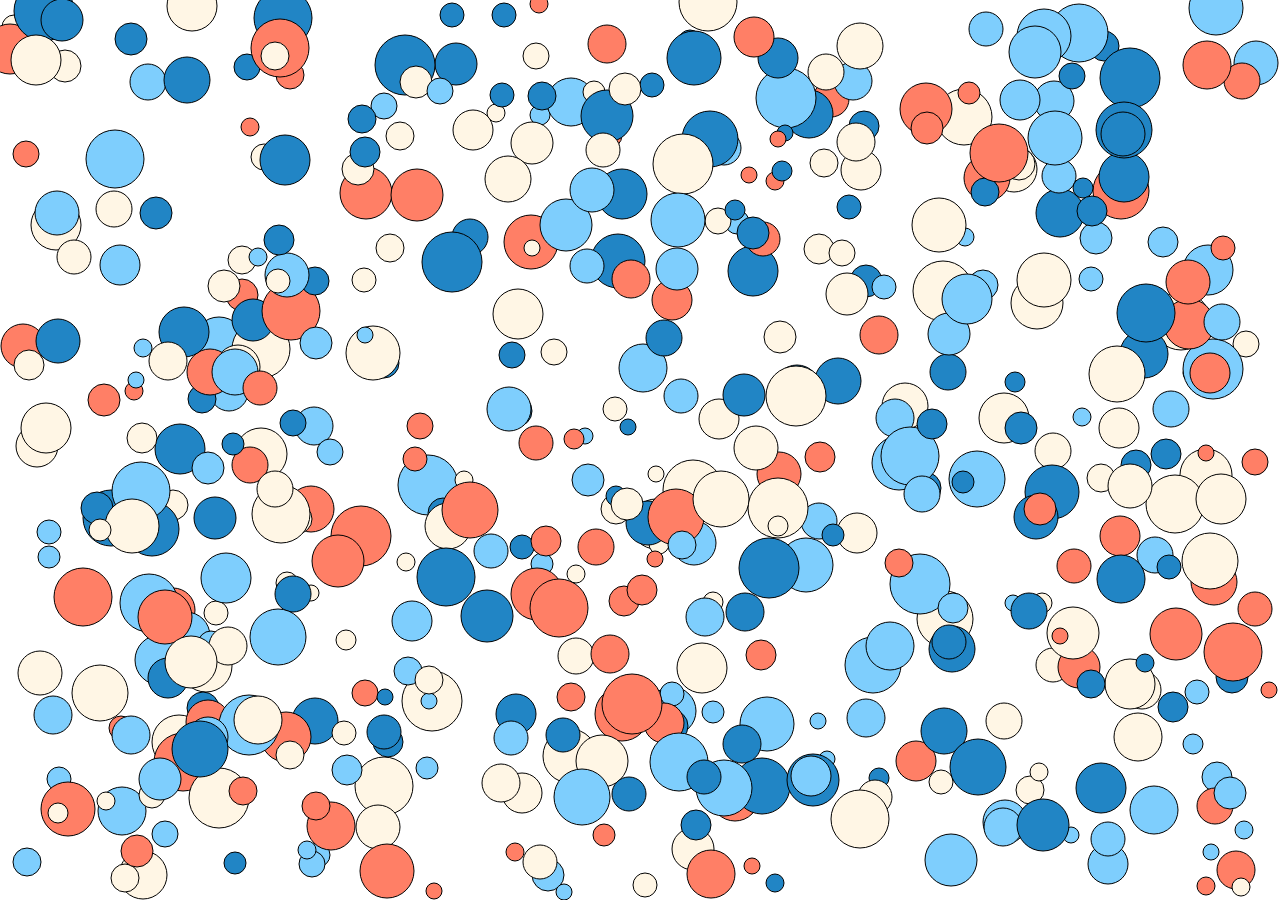
==== gravity/index.html @ ba36bfdc "first commit" ====
<!DOCTYPE html>
<html lang="en">
  <head>
    <meta charset="UTF-8" />
    <title>Canvas Boilerplate | Chris Courses</title>
    <style>
      body {
        margin: 0;
      }
    </style>
  </head>
  <body>
    <canvas></canvas>

    <script type="module" src="js/canvas.js"></script>
  </body>
</html>
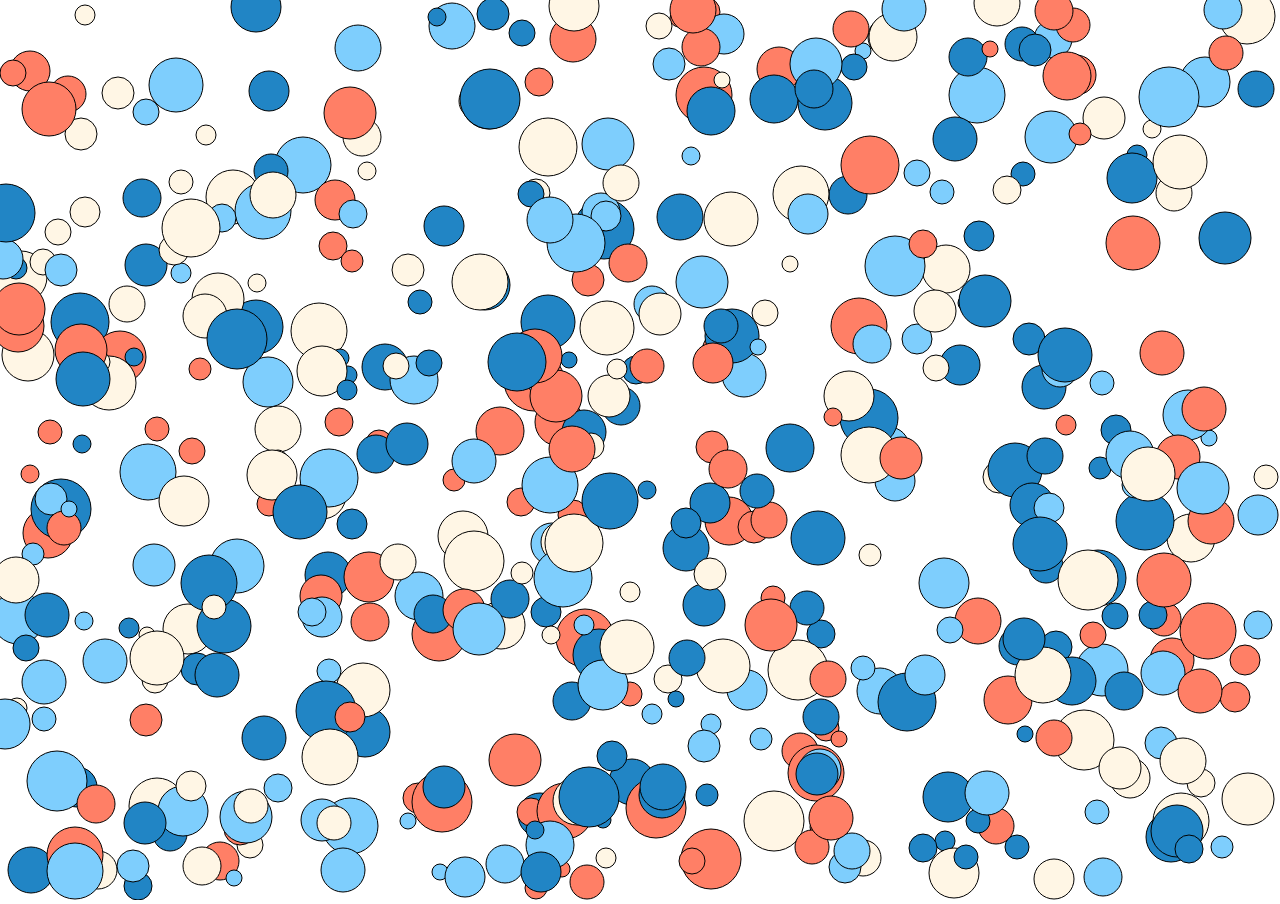
==== commit 1f0e7ff9: "worked on colision detect part 2" ====
--- a/gravity/index.html
+++ b/gravity/index.html
@@ -2,7 +2,7 @@
 <html lang="en">
   <head>
     <meta charset="UTF-8" />
-    <title>Canvas Boilerplate | Chris Courses</title>
+    <title>Canvas Boilerplate</title>
     <style>
       body {
         margin: 0;
